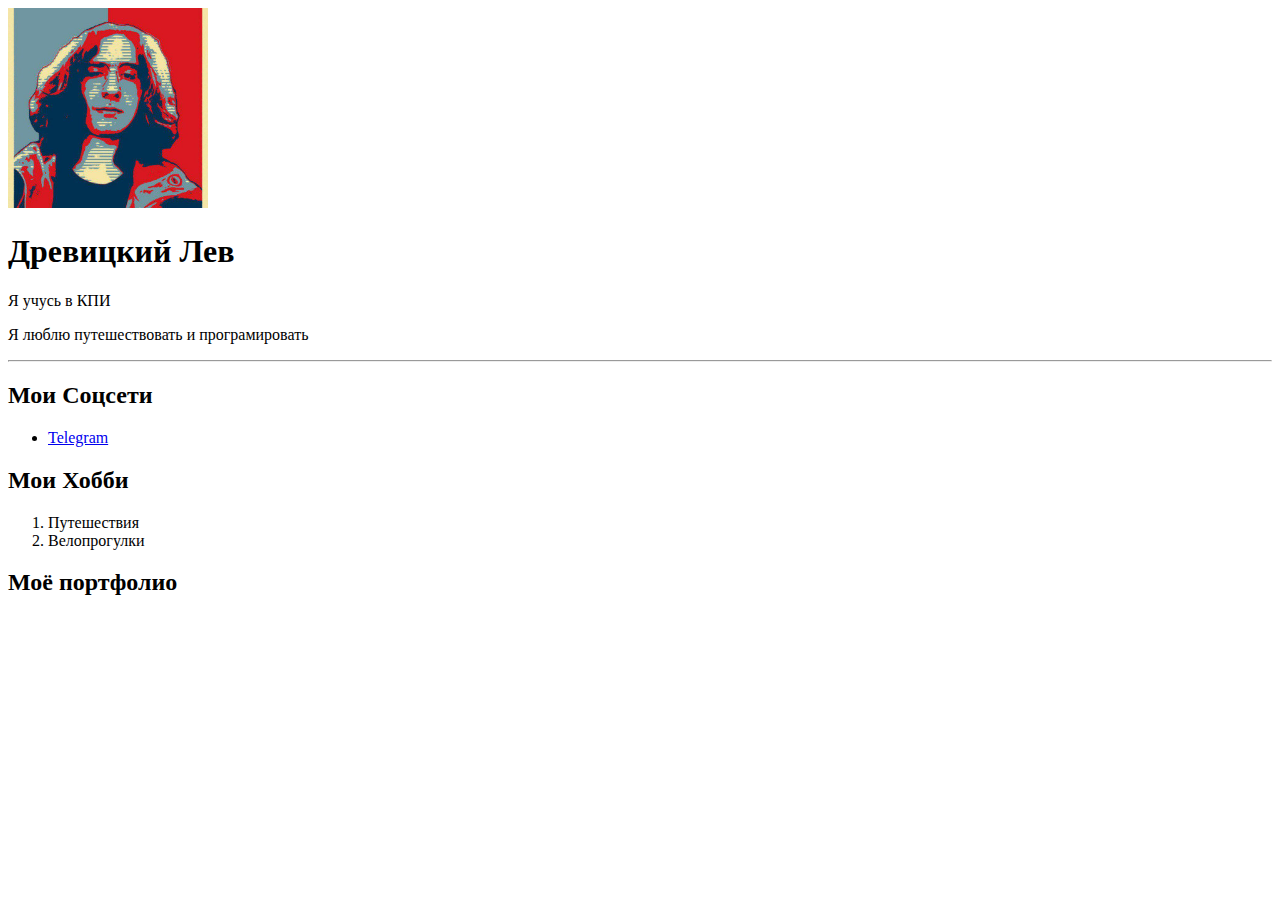
==== index.html @ 0f5caf1b "first commit" ====
<!DOCTYPE html>
<html lang="en">
<head>
  <meta charset="UTF-8">
  <meta http-equiv="X-UA-Compatible" content="IE=edge">
  <meta name="viewport" content="width=device-width, initial-scale=1.0">
  <title>Lev CV</title>
</head>
<body>
  <img src="/Avatar.jpg" width="200">
  <h1>Древицкий Лев</h1>
  <p>Я учусь в КПИ</p>
  <p>Я люблю путешествовать и програмировать</p>
  <hr>
  <h2>Мои Соцсети</h2>
  <ul>
    <li><a href="https://t.me/Lev145">Telegram</a></li>
  </ul>
  <h2>Мои Хобби</h2>
  <ol>
    <li>Путешествия</li>
    <li>Велопрогулки</li>
  </ol>
  <h2>Моё портфолио</h2>
  
</body>
</html>
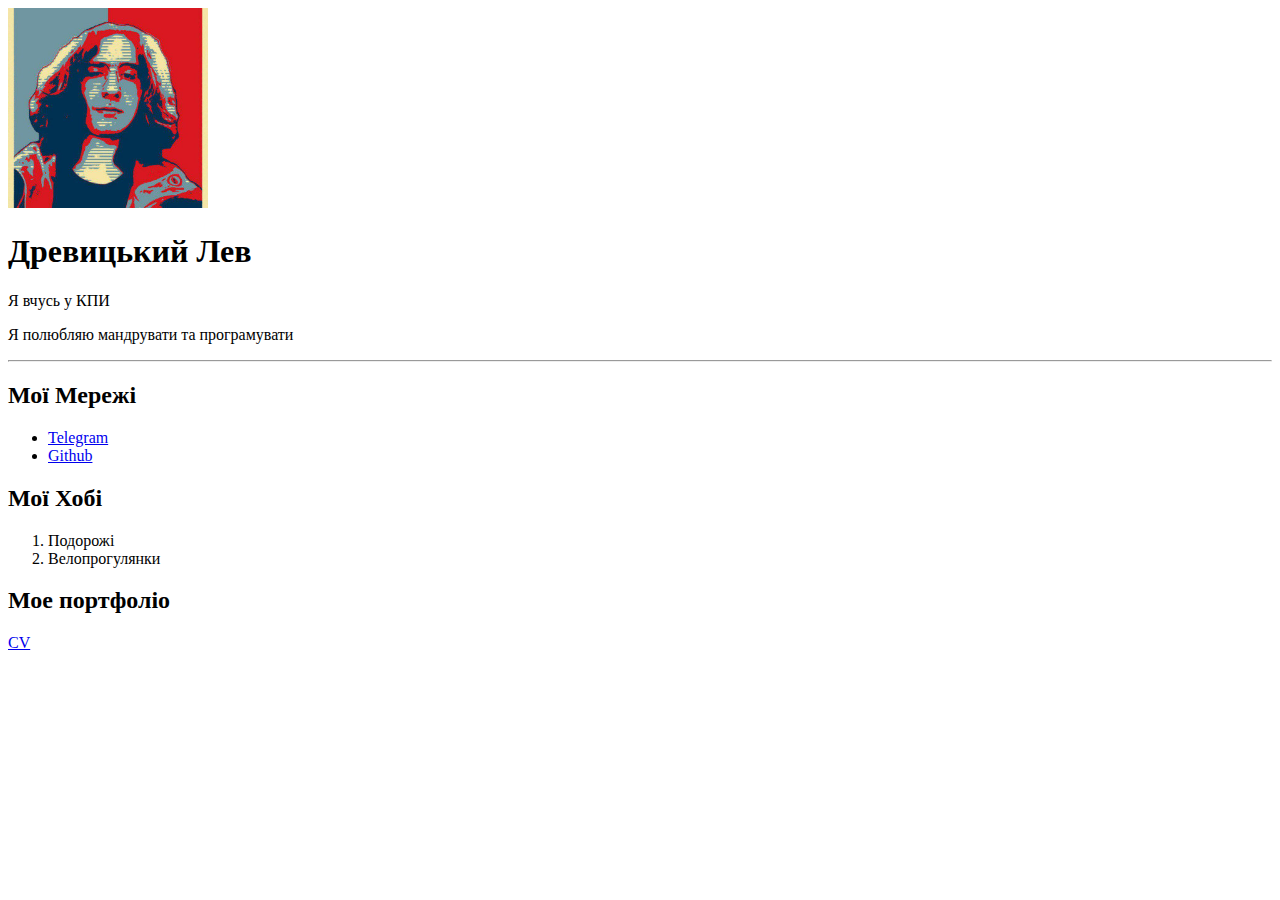
==== commit 000fcbe8: "commit ua" ====
--- a/index.html
+++ b/index.html
@@ -1,5 +1,5 @@
 <!DOCTYPE html>
-<html lang="en">
+<html lang="ua">
 <head>
   <meta charset="UTF-8">
   <meta http-equiv="X-UA-Compatible" content="IE=edge">
@@ -7,21 +7,23 @@
   <title>Lev CV</title>
 </head>
 <body>
-  <img src="/Avatar.jpg" width="200">
-  <h1>Древицкий Лев</h1>
-  <p>Я учусь в КПИ</p>
-  <p>Я люблю путешествовать и програмировать</p>
+  <img src="./Avatar.jpg" width="200" alt="Моє фото">
+  <h1>Древицький Лев</h1>
+
+  <p>Я вчусь у КПИ</p>
+  <p>Я полюбляю мандрувати та програмувати</p>
   <hr>
-  <h2>Мои Соцсети</h2>
+  <h2>Мої Мережі</h2>
   <ul>
     <li><a href="https://t.me/Lev145">Telegram</a></li>
+    <li><a href="https://github.com/DrevitskyLV">Github</a></li>
   </ul>
-  <h2>Мои Хобби</h2>
+  <h2>Мої Хобі</h2>
   <ol>
-    <li>Путешествия</li>
-    <li>Велопрогулки</li>
+    <li>Подорожі</li>
+    <li>Велопрогулянки</li>
   </ol>
-  <h2>Моё портфолио</h2>
-  
+  <h2>Мое портфоліо</h2>
+  <a href="https://drevitskylv.github.io/CV/">CV</a>
 </body>
 </html>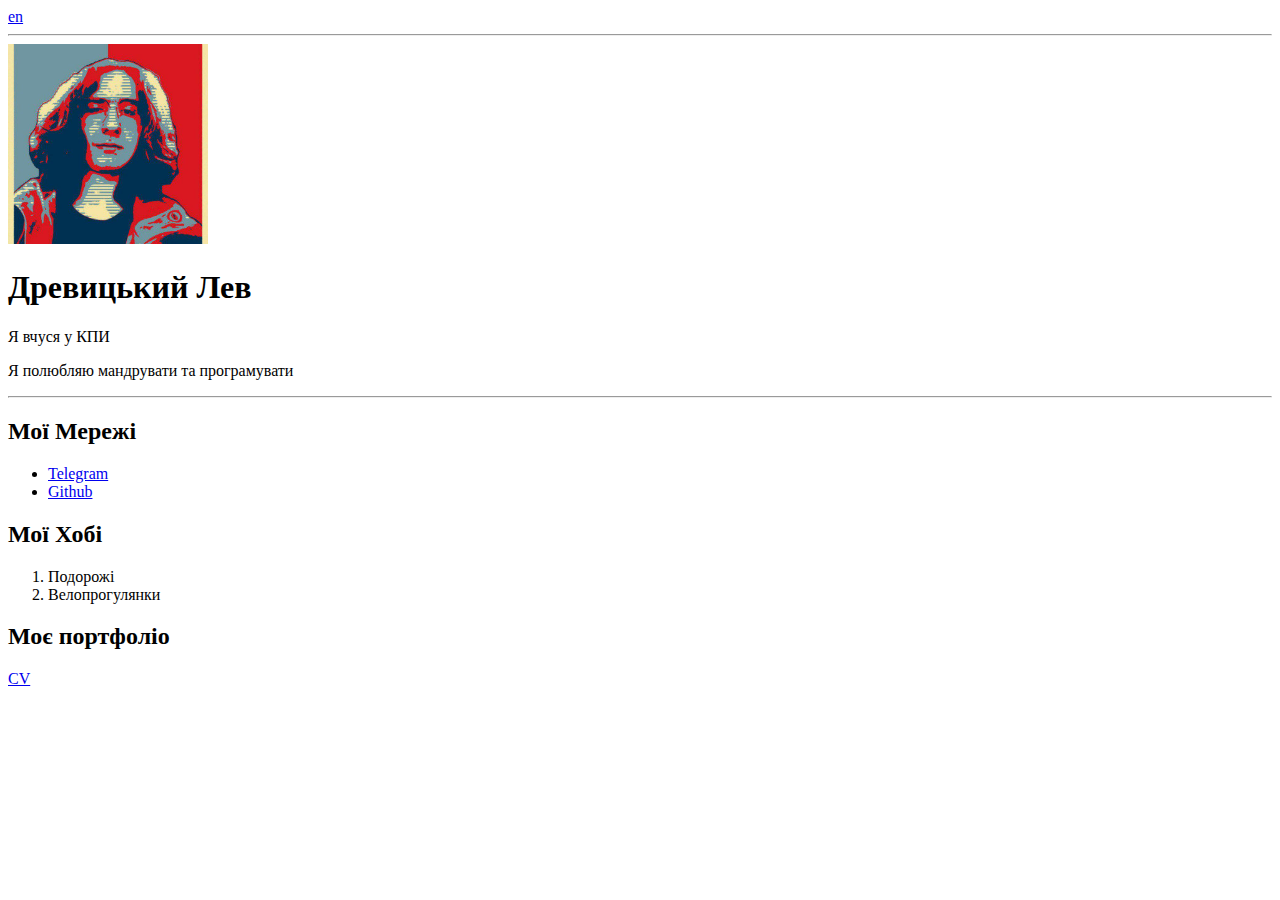
==== commit 5d813f36: "commit en lang" ====
--- a/index.html
+++ b/index.html
@@ -7,10 +7,12 @@
   <title>Lev CV</title>
 </head>
 <body>
+  <a href="./en/index.html">en</a>
+  <hr>
   <img src="./Avatar.jpg" width="200" alt="Моє фото">
   <h1>Древицький Лев</h1>
 
-  <p>Я вчусь у КПИ</p>
+  <p>Я вчуся у КПИ</p>
   <p>Я полюбляю мандрувати та програмувати</p>
   <hr>
   <h2>Мої Мережі</h2>
@@ -23,7 +25,7 @@
     <li>Подорожі</li>
     <li>Велопрогулянки</li>
   </ol>
-  <h2>Мое портфоліо</h2>
+  <h2>Моє портфоліо</h2>
   <a href="https://drevitskylv.github.io/CV/">CV</a>
 </body>
 </html>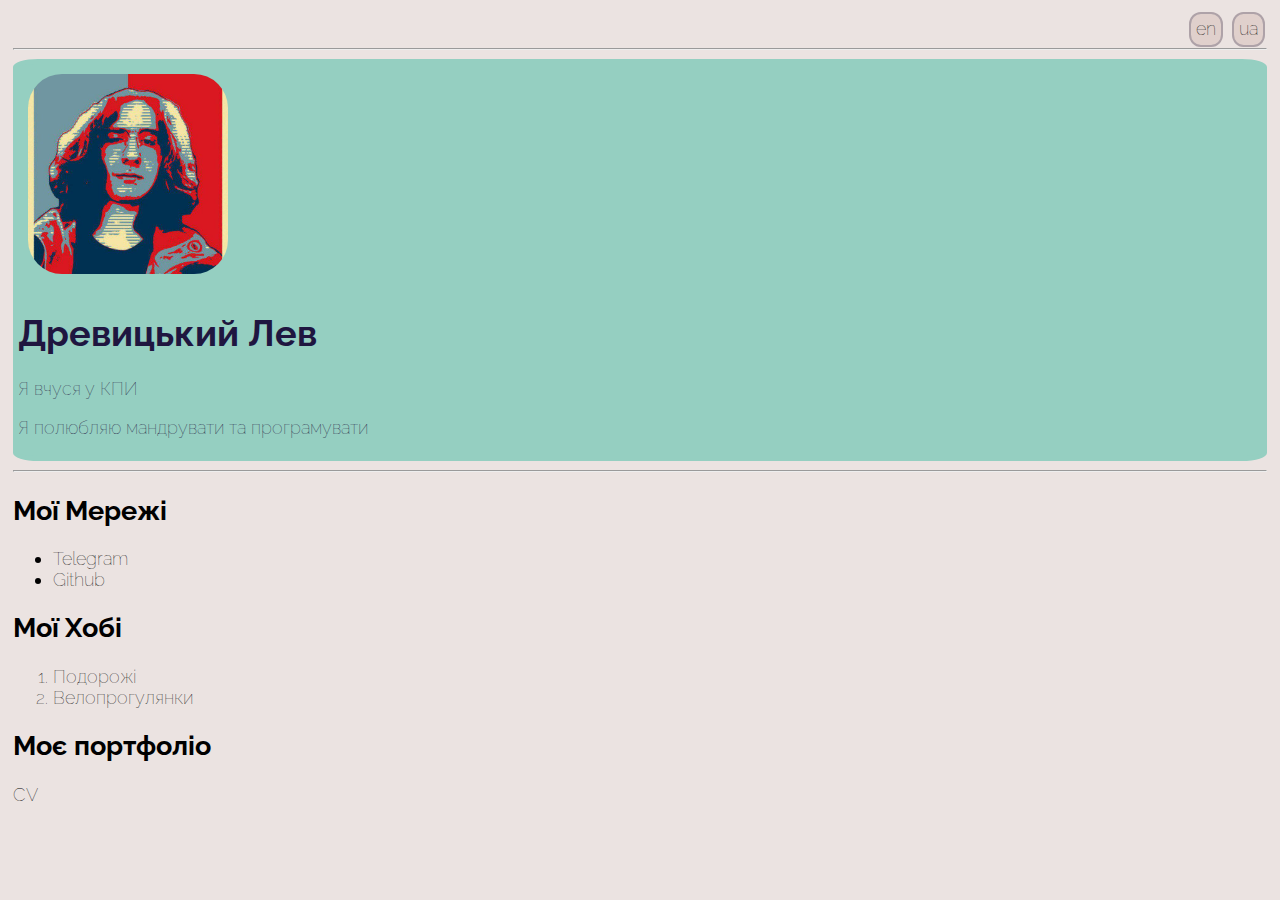
==== commit 33072c1c: "Style v.1" ====
--- a/index.html
+++ b/index.html
@@ -5,15 +5,22 @@
   <meta http-equiv="X-UA-Compatible" content="IE=edge">
   <meta name="viewport" content="width=device-width, initial-scale=1.0">
   <title>Lev CV</title>
+  <link rel="stylesheet" href="./style.css">
 </head>
 <body>
-  <a href="./en/index.html">en</a>
+  <div class="wraper">
+    <a href="./en/index.html">
+      <span class="buttonlang">en</span>
+    </a>
+    <span class="buttonlang">ua</span>
+  </div>
   <hr>
-  <img src="./Avatar.jpg" width="200" alt="Моє фото">
-  <h1>Древицький Лев</h1>
-
-  <p>Я вчуся у КПИ</p>
-  <p>Я полюбляю мандрувати та програмувати</p>
+  <div class="title">
+    <img class="avatar" src="./Avatar.jpg" width="200" alt="Моє фото">
+    <h1>Древицький Лев</h1>
+    <p>Я вчуся у КПИ</p>
+      <p>Я полюбляю мандрувати та програмувати</p>
+  </div>
   <hr>
   <h2>Мої Мережі</h2>
   <ul>
--- a/style.css
+++ b/style.css
@@ -0,0 +1,38 @@
+@import url('https://fonts.googleapis.com/css2?family=Raleway:wght@200&display=swap');
+body{
+  font: lighter 18px 'raleway','sans-serios';
+  padding: 10px 5px;
+  background-color: #ebe3e1;
+}
+.buttonlang {
+
+  border: 2px solid #413e5a50;
+  border-radius: 35%;
+  padding:4px 5px 6px 5px;
+  background-color: #e0d0cc;
+  margin: 2px;
+}
+.buttonlang:hover{
+  background-color: #786f69;
+  border:4px solid #413e5a50;
+  color: #fff;
+  font-weight: 600;
+  margin: 0px;
+}
+a{
+    text-decoration: none;
+    color:unset;
+}
+.wraper{
+  text-align: right;
+}
+.title{
+  border: 5px solid #95cfc1;
+  border-radius: 2%;
+  background-color: #95cfc1;
+  color: #1f1640;
+}
+.avatar{
+  padding: 10px;
+  border-radius: 20%;
+}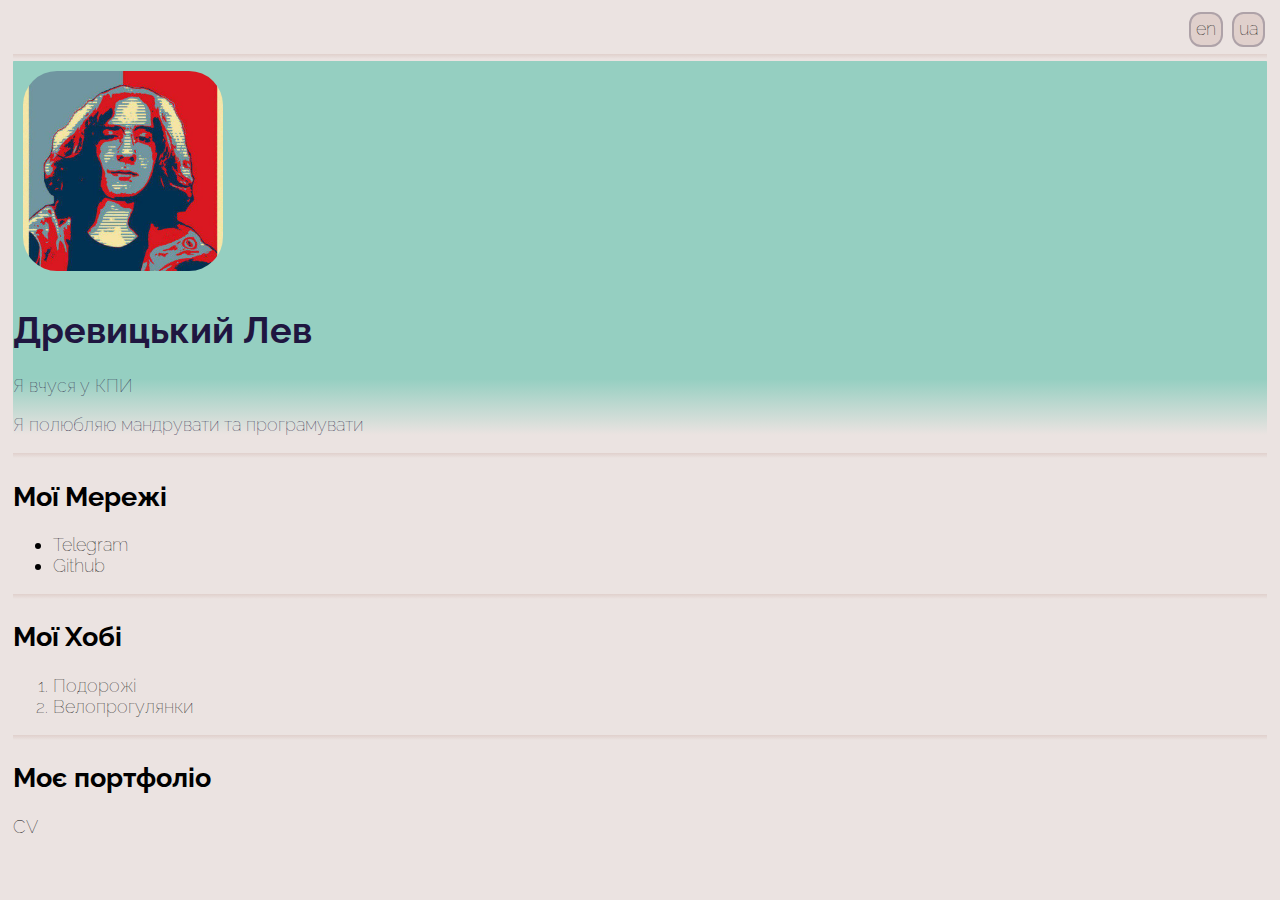
==== commit d0cf2f38: "Style v.2" ====
--- a/index.html
+++ b/index.html
@@ -8,30 +8,32 @@
   <link rel="stylesheet" href="./style.css">
 </head>
 <body>
-  <div class="wraper">
-    <a href="./en/index.html">
-      <span class="buttonlang">en</span>
-    </a>
-    <span class="buttonlang">ua</span>
-  </div>
-  <hr>
+  <header>
+      <a href="./en/index.html">
+        <span class="buttonlang">en</span>
+      </a>
+      <span class="buttonlang">ua</span>
+  </header>
+  <div class="hr"></div>
   <div class="title">
     <img class="avatar" src="./Avatar.jpg" width="200" alt="Моє фото">
-    <h1>Древицький Лев</h1>
-    <p>Я вчуся у КПИ</p>
-      <p>Я полюбляю мандрувати та програмувати</p>
+    <h1>  Древицький Лев</h1>
+    <p> Я вчуся у КПИ</p>
+      <p> Я полюбляю мандрувати та програмувати</p>
   </div>
-  <hr>
+  <div class="hr"></div>
   <h2>Мої Мережі</h2>
   <ul>
     <li><a href="https://t.me/Lev145">Telegram</a></li>
     <li><a href="https://github.com/DrevitskyLV">Github</a></li>
   </ul>
+  <div class="hr"></div>
   <h2>Мої Хобі</h2>
   <ol>
     <li>Подорожі</li>
     <li>Велопрогулянки</li>
   </ol>
+  <div class="hr"></div>
   <h2>Моє портфоліо</h2>
   <a href="https://drevitskylv.github.io/CV/">CV</a>
 </body>
--- a/style.css
+++ b/style.css
@@ -3,6 +3,10 @@
   font: lighter 18px 'raleway','sans-serios';
   padding: 10px 5px;
   background-color: #ebe3e1;
+}
+header{
+  margin-bottom: 15px;
+  text-align: right;
 }
 .buttonlang {
 
@@ -23,16 +27,19 @@
     text-decoration: none;
     color:unset;
 }
-.wraper{
-  text-align: right;
-}
 .title{
-  border: 5px solid #95cfc1;
-  border-radius: 2%;
-  background-color: #95cfc1;
+  border: 15px solid linear-gradient(#95cfc1 85%, #ebe3e1);
+  border-radius: 0.1%;
+  background:linear-gradient(#95cfc1 85%, #ebe3e1 );
   color: #1f1640;
 }
 .avatar{
   padding: 10px;
   border-radius: 20%;
+}
+.hr{
+  margin-top: 5px;
+  margin-bottom: 2px;
+  height: 5px;
+  background: linear-gradient(#e0d0cc, #ebe3e1);
 }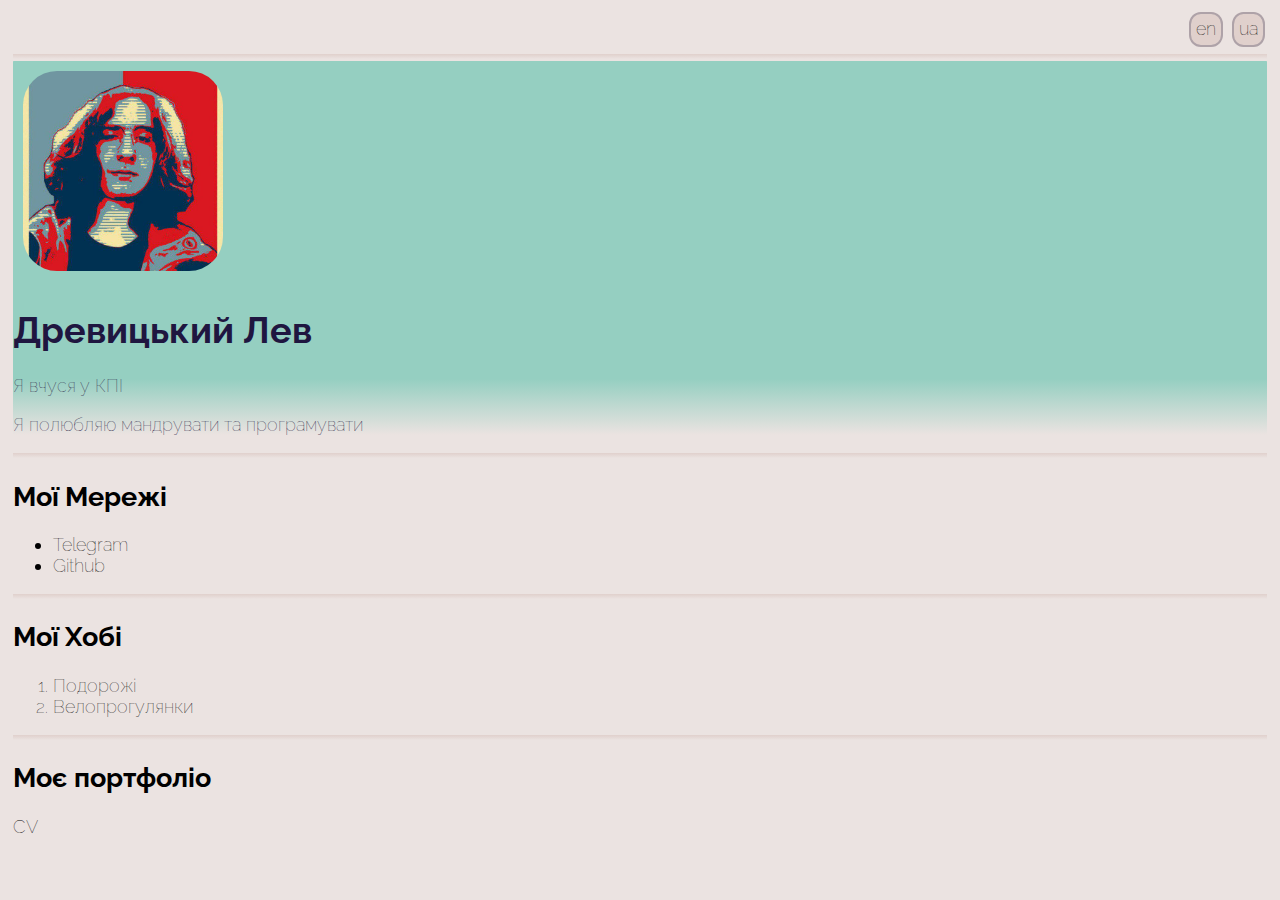
==== commit 3a321a9a: "Style v.2" ====
--- a/index.html
+++ b/index.html
@@ -18,7 +18,7 @@
   <div class="title">
     <img class="avatar" src="./Avatar.jpg" width="200" alt="Моє фото">
     <h1>  Древицький Лев</h1>
-    <p> Я вчуся у КПИ</p>
+    <p> Я вчуся у КПІ</p>
       <p> Я полюбляю мандрувати та програмувати</p>
   </div>
   <div class="hr"></div>
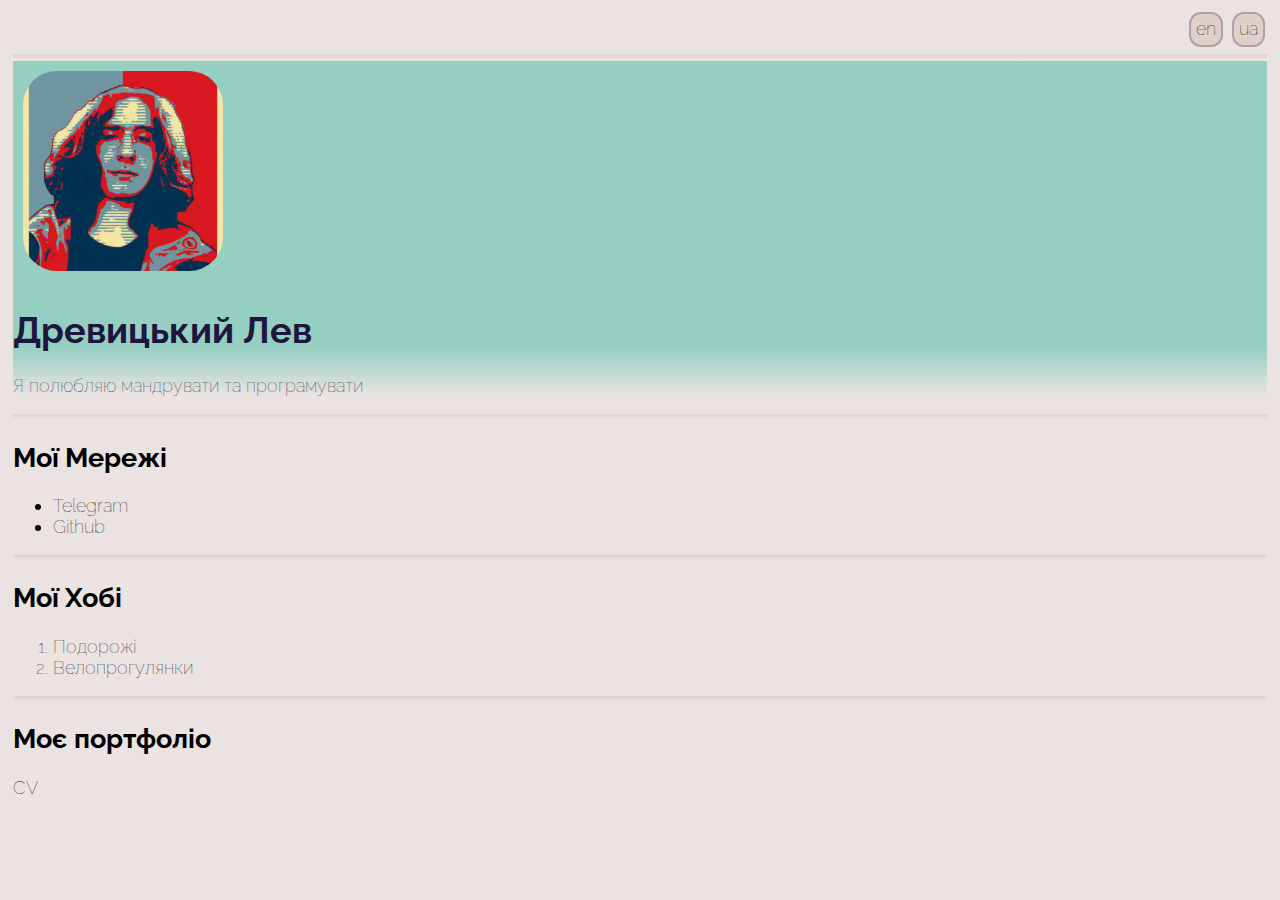
==== commit 54534809: "Update index.html" ====
--- a/index.html
+++ b/index.html
@@ -18,8 +18,8 @@
   <div class="title">
     <img class="avatar" src="./Avatar.jpg" width="200" alt="Моє фото">
     <h1>  Древицький Лев</h1>
-    <p> Я вчуся у КПІ</p>
       <p> Я полюбляю мандрувати та програмувати</p>
+      
   </div>
   <div class="hr"></div>
   <h2>Мої Мережі</h2>
@@ -37,4 +37,4 @@
   <h2>Моє портфоліо</h2>
   <a href="https://drevitskylv.github.io/CV/">CV</a>
 </body>
-</html>+</html>
